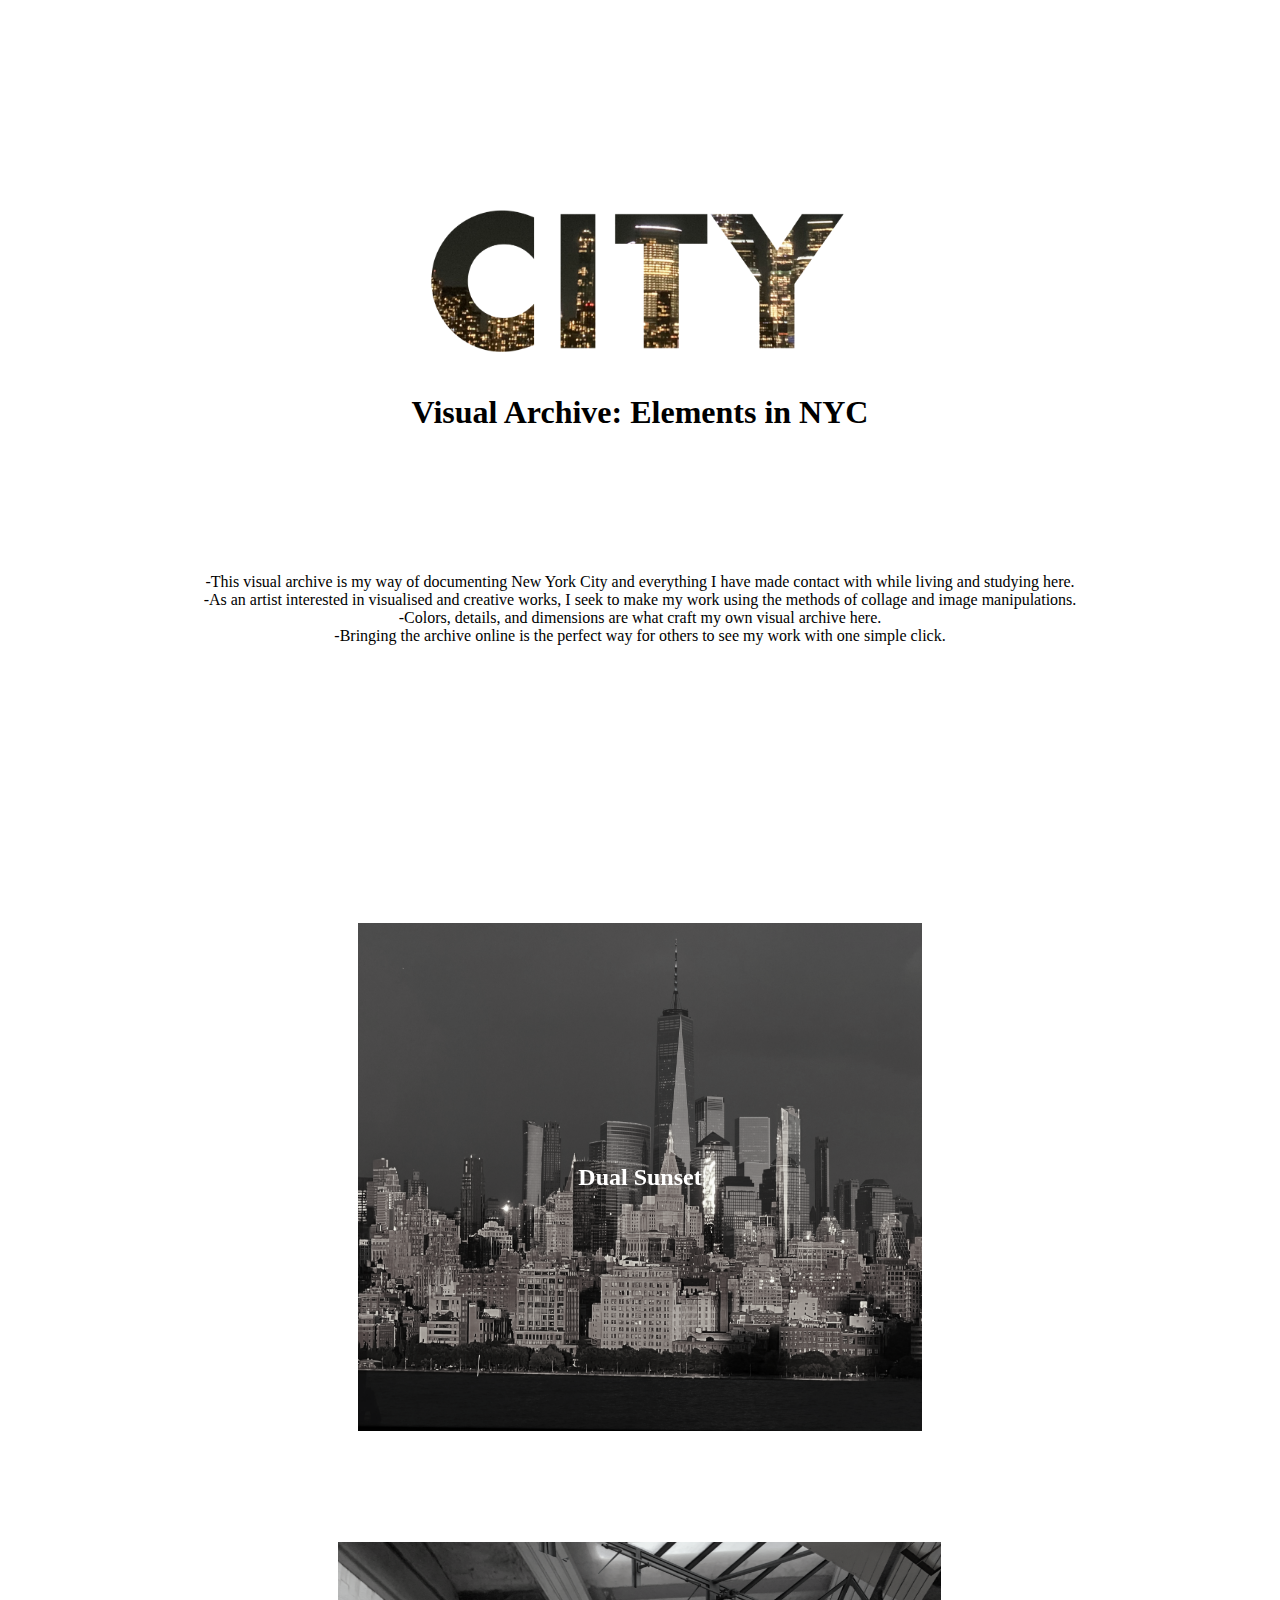
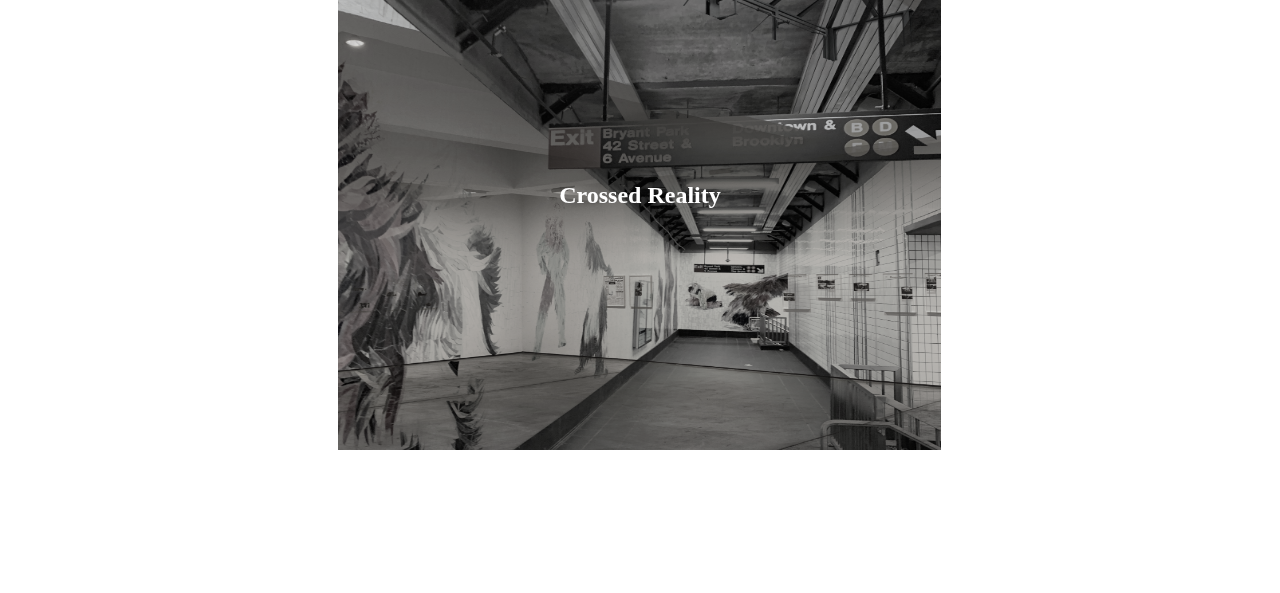
==== index.html @ 4e04876f "Add files via upload" ====
<!DOCTYPE html>
<html>

<head>
    <meta name="viewport" content="width=device-width">
<link href='https://fonts.googleapis.com/css?family=Inter' rel='stylesheet'>
<link rel="stylesheet" href="style.css" />
</style>
</head>

<body>

    <div id="head">
        <img src="back1.png" width="40%">
        <h1>Visual Archive: Elements in NYC</h1>
    </div>

    <div id="description">
        <p>
            -This visual archive is my way of documenting New York City and everything I have made contact with while living and studying here.
            <br>
            -As an artist interested in visualised and creative works, I seek to make my work using the methods of collage and image manipulations.
            <br>
            -Colors, details, and dimensions are what craft my own visual archive here.
            <br>
            -Bringing the archive online is the perfect way for others to see my work with one simple click.
        </p>
    </div>
    

    <div class="container">

        <div id="img1"> 
            <h2><a href="pages/img1.html">Dual Sunset</a></h2>
        </div>

        <div id="img2"> 
            <h2><a href="pages/img2.html">Crossed Reality</a></h2>
        </div>

    </div>

</body>

</html>
---- style.css ----
body {
  color: rgb(0, 0, 0);
}

#head {
  text-align: center;
  padding: auto;
  padding-top: 10%;
  margin: 5%;
}

#description {
  text-align: center;
  padding: 5%;
  margin: 5%;
}

a:link {
  color: rgb(255, 255, 255);
  text-decoration: none;
}

a:visited {
  color: rgba(255, 255, 255);
  background-color: transparent;
}

a:hover {
  color: rgb(255, 253, 126);
  background-color: transparent;
  text-decoration: underline;
}

.container {
  display: flex;
  flex-direction: column;
  align-items: center;
  padding: 5rem;
}

#img1 {
  padding: 20%;
  margin: 5%;
  text-align: center;
  background-image: url(archive1.jpeg);
  background-repeat: no-repeat;
  background-size: 110% 100%;
  filter: grayscale(95%);
}

#img1:hover {
  padding: 21%;
  margin: 5%;
  text-align: center;
  background-image: url(archive1.jpeg);
  background-repeat: no-repeat;
  background-size: 110% 100%;
  filter: grayscale(0%);
}

#img2 {
  padding: 20%;
  margin: 5%;
  text-align: center;
  background-image: url(archive2.JPG);
  background-repeat: no-repeat;
  background-size: 100% 120%;
  filter: grayscale(95%);
}

#img2:hover {
  padding: 21%;
  margin: 5%;
  text-align: center;
  background-image: url(archive2.JPG);
  background-repeat: no-repeat;
  background-size: 100% 120%;
  filter: grayscale(0%);
}
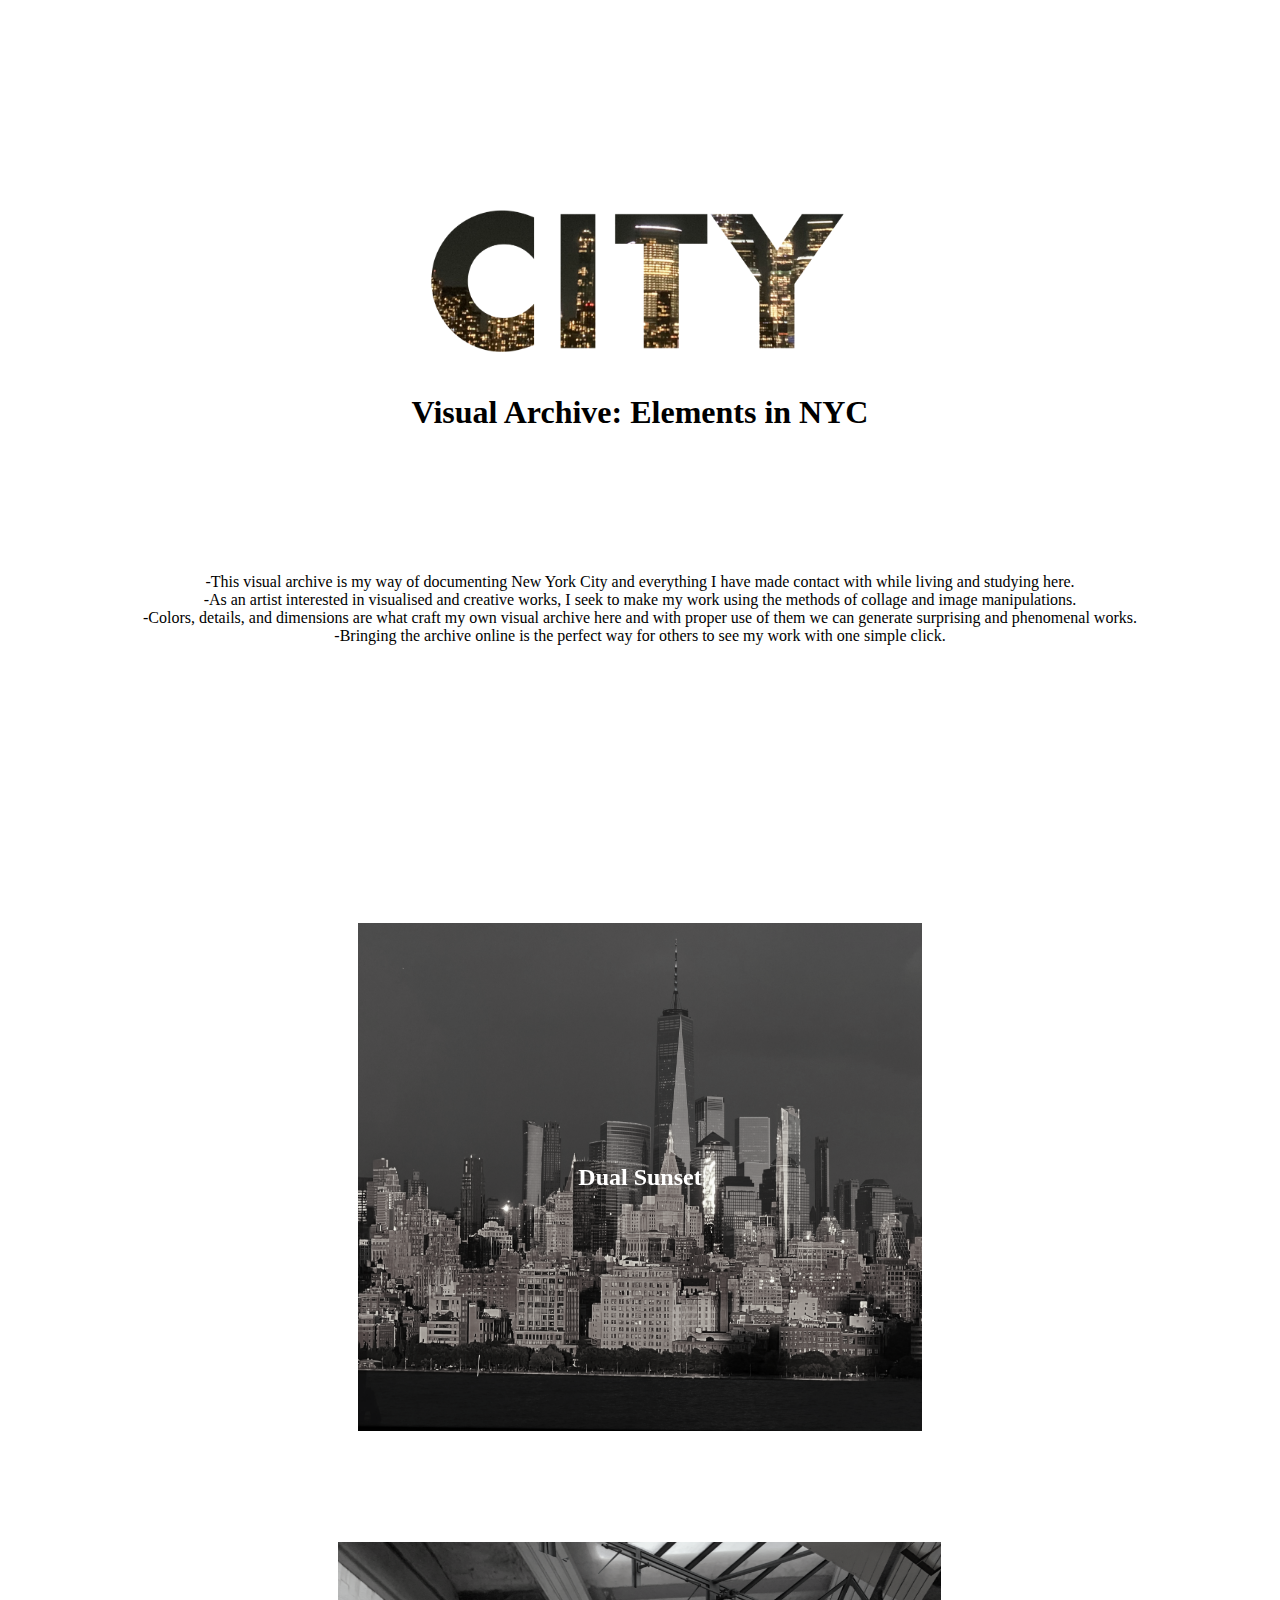
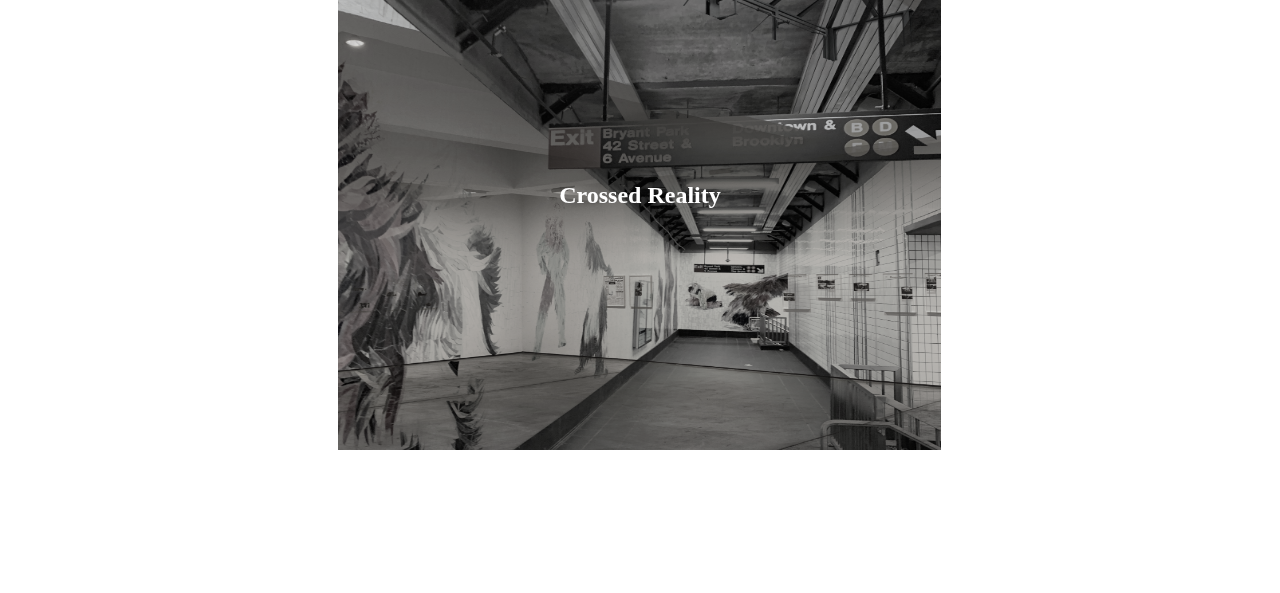
==== commit 35263af4: "Update index.html" ====
--- a/index.html
+++ b/index.html
@@ -21,7 +21,7 @@
             <br>
             -As an artist interested in visualised and creative works, I seek to make my work using the methods of collage and image manipulations.
             <br>
-            -Colors, details, and dimensions are what craft my own visual archive here.
+            -Colors, details, and dimensions are what craft my own visual archive here and with proper use of them we can generate surprising and phenomenal works.
             <br>
             -Bringing the archive online is the perfect way for others to see my work with one simple click.
         </p>
@@ -42,4 +42,4 @@
 
 </body>
 
-</html>     +</html>     
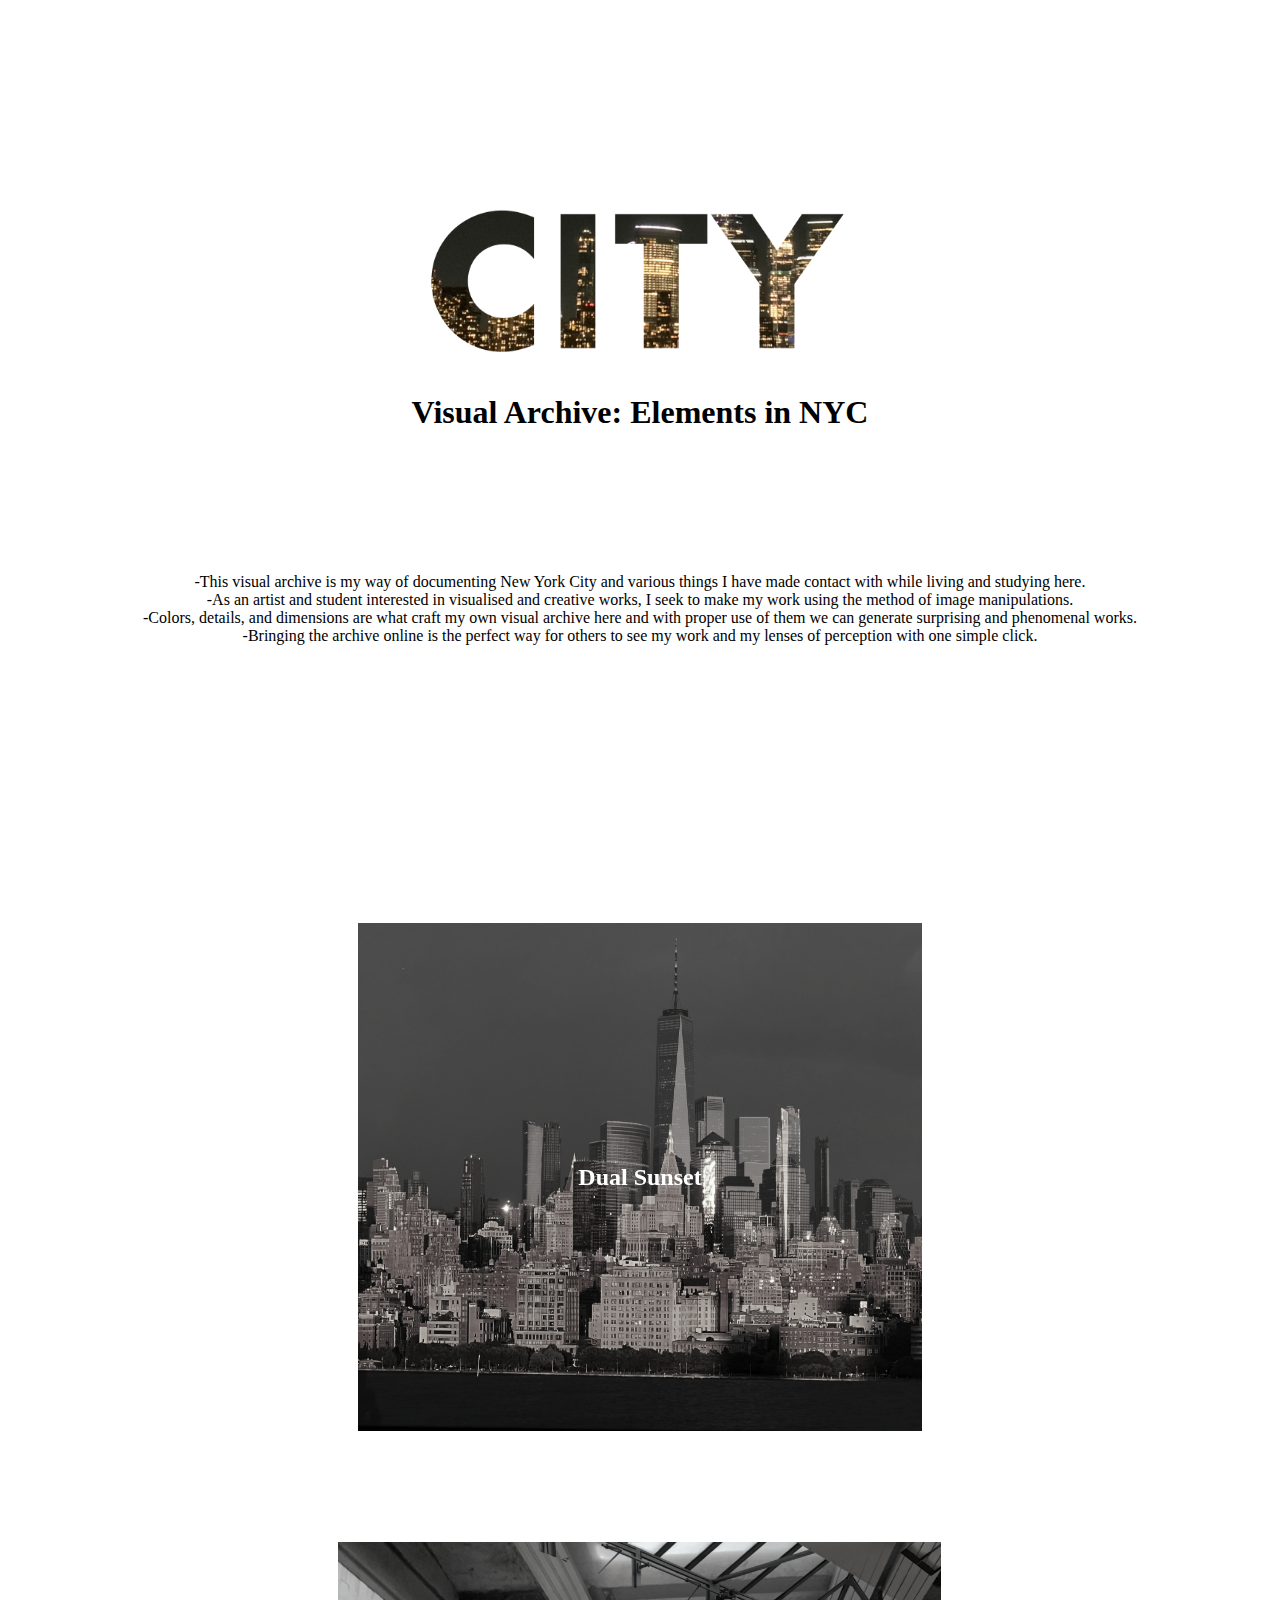
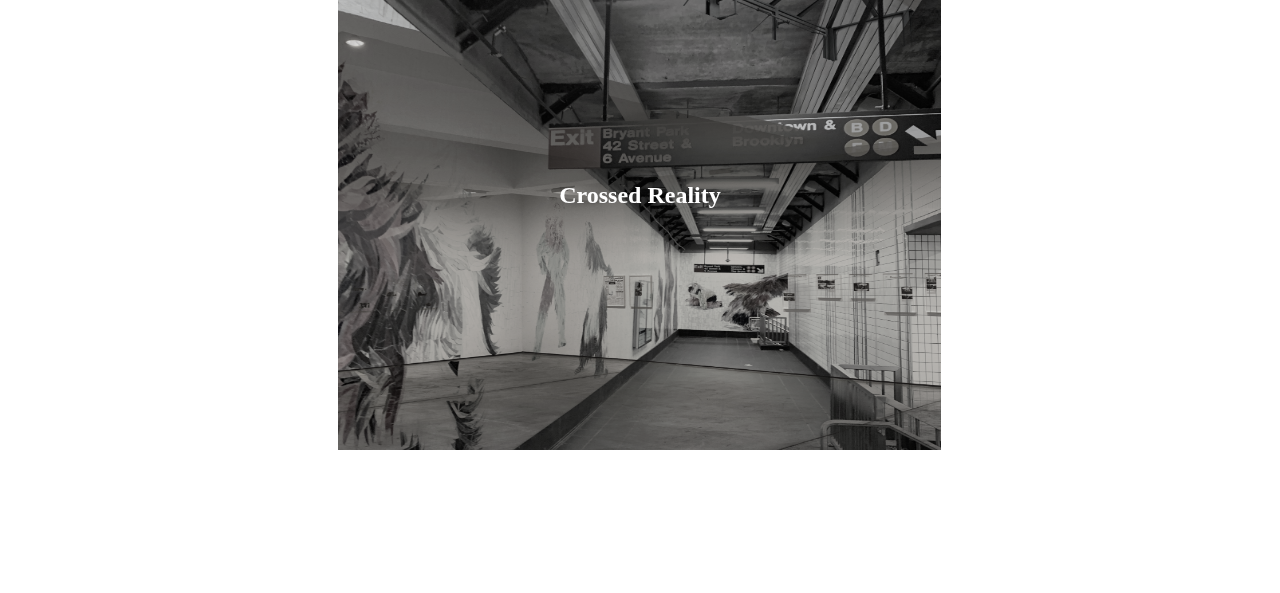
==== commit 08bd3264: "Update index.html" ====
--- a/index.html
+++ b/index.html
@@ -17,13 +17,13 @@
 
     <div id="description">
         <p>
-            -This visual archive is my way of documenting New York City and everything I have made contact with while living and studying here.
+            -This visual archive is my way of documenting New York City and various things I have made contact with while living and studying here.
             <br>
-            -As an artist interested in visualised and creative works, I seek to make my work using the methods of collage and image manipulations.
+            -As an artist and student interested in visualised and creative works, I seek to make my work using the method of image manipulations.
             <br>
             -Colors, details, and dimensions are what craft my own visual archive here and with proper use of them we can generate surprising and phenomenal works.
             <br>
-            -Bringing the archive online is the perfect way for others to see my work with one simple click.
+            -Bringing the archive online is the perfect way for others to see my work and my lenses of perception with one simple click.
         </p>
     </div>
     
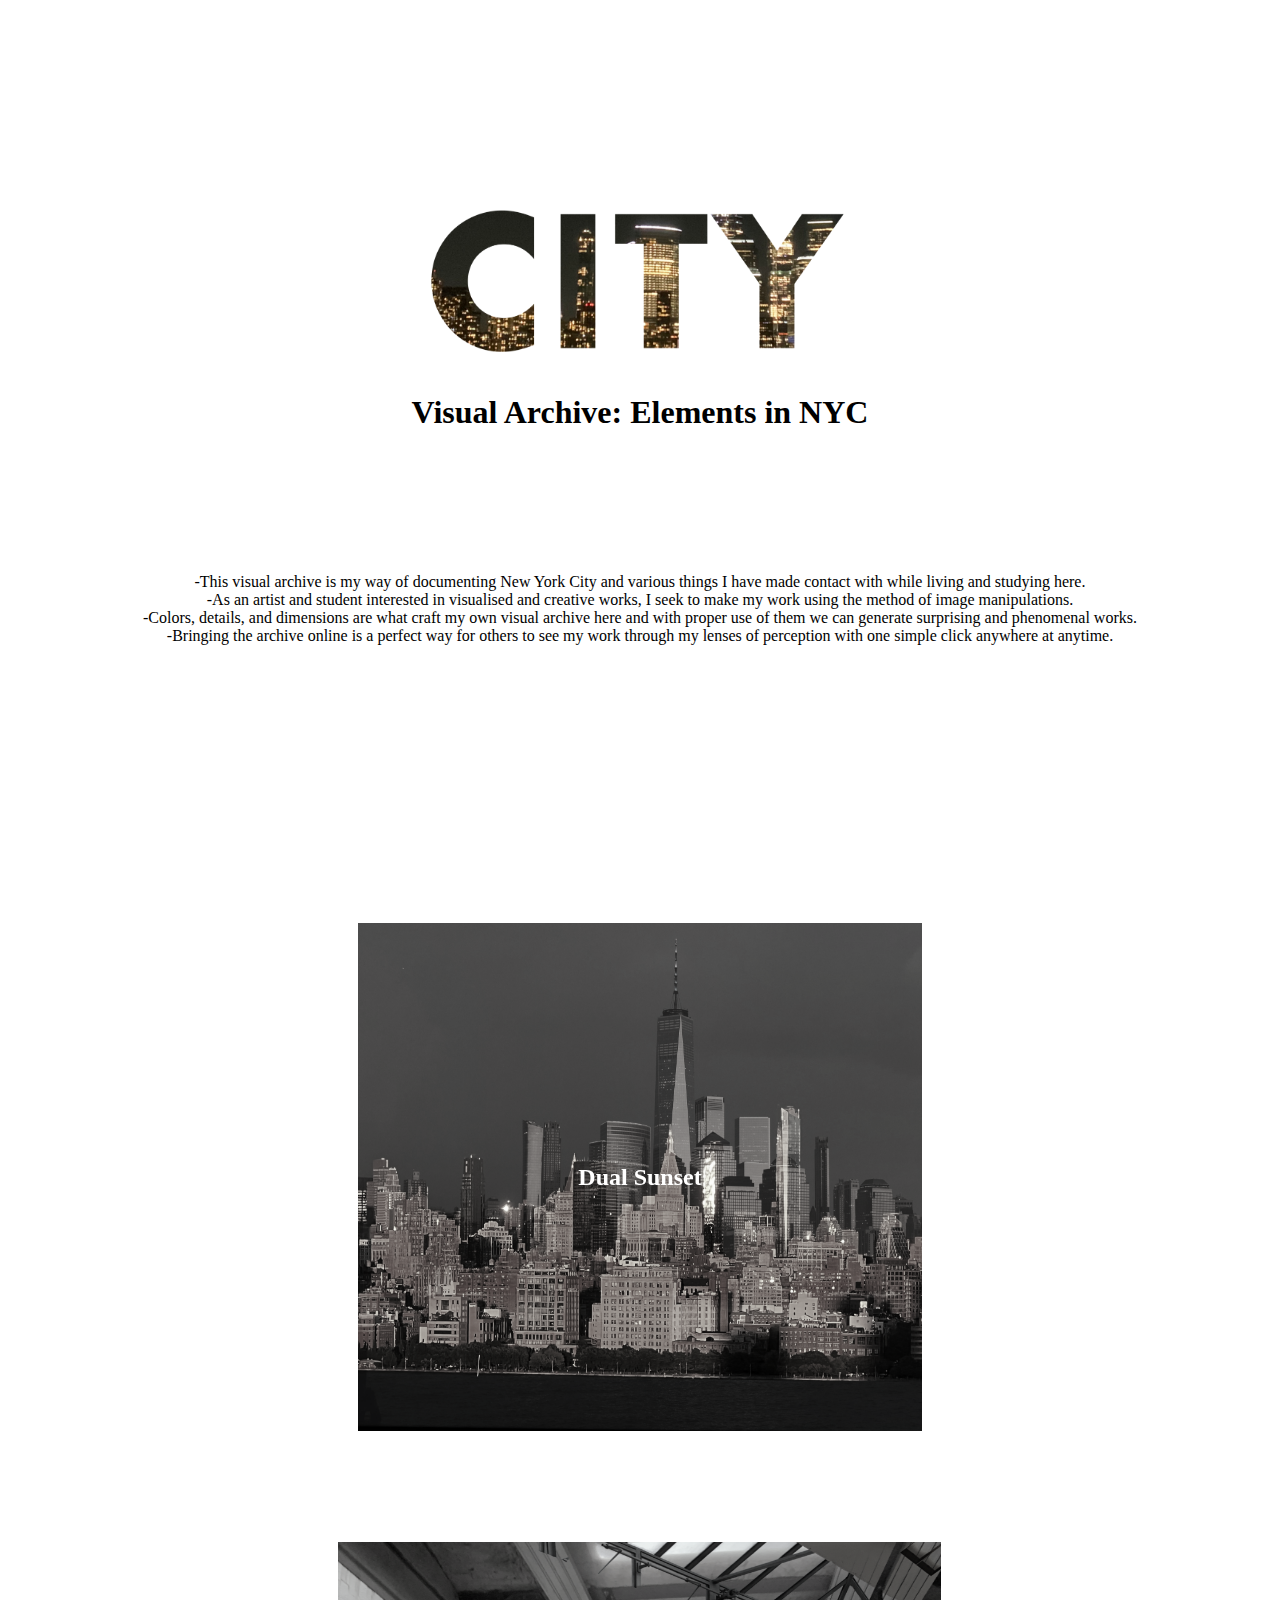
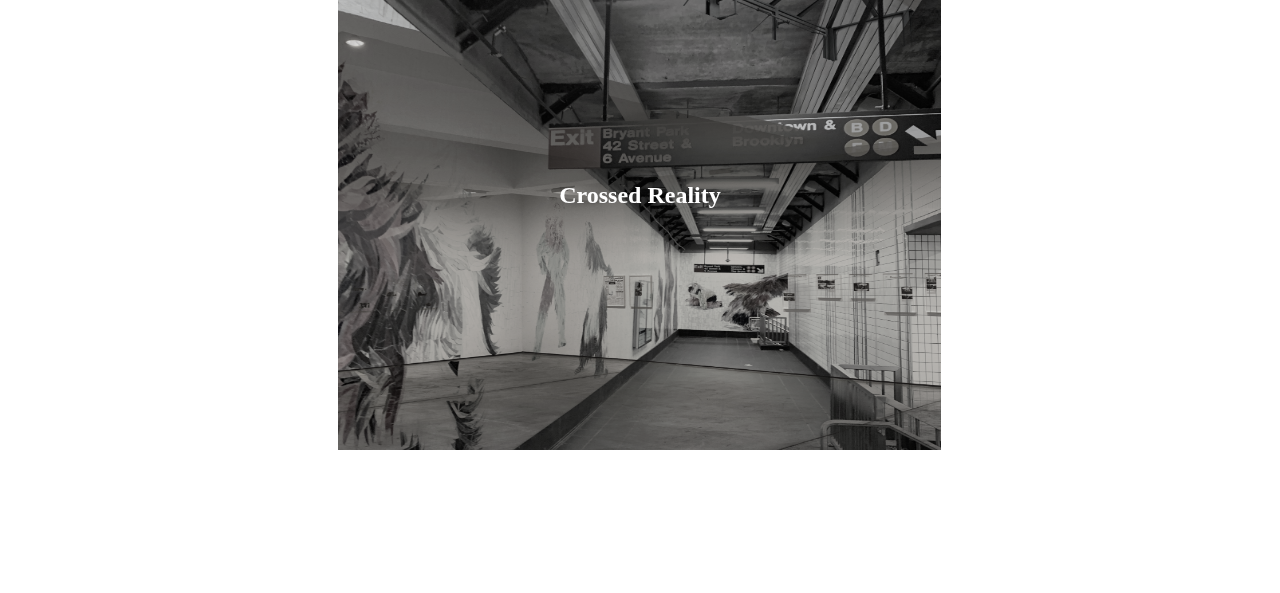
==== commit 71994f5e: "Update index.html" ====
--- a/index.html
+++ b/index.html
@@ -23,7 +23,7 @@
             <br>
             -Colors, details, and dimensions are what craft my own visual archive here and with proper use of them we can generate surprising and phenomenal works.
             <br>
-            -Bringing the archive online is the perfect way for others to see my work and my lenses of perception with one simple click.
+            -Bringing the archive online is a perfect way for others to see my work through my lenses of perception with one simple click anywhere at anytime.
         </p>
     </div>
     
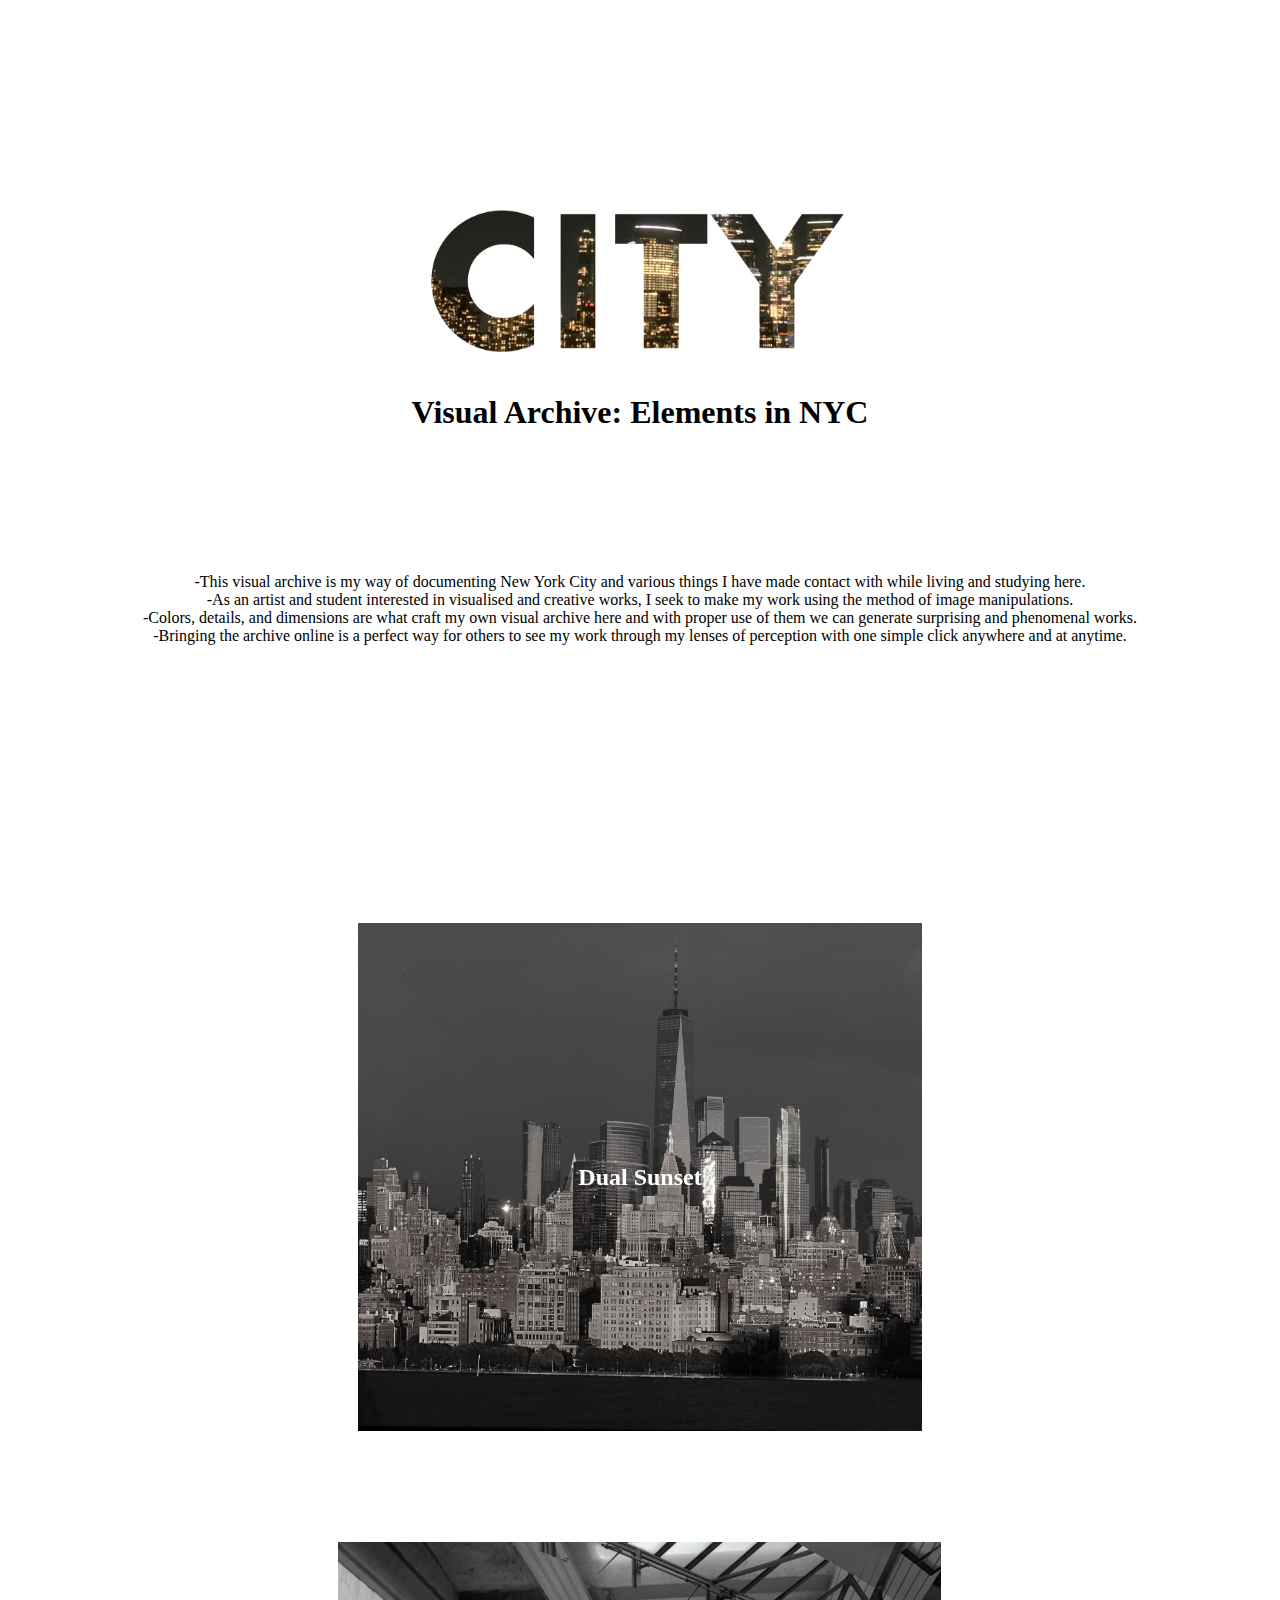
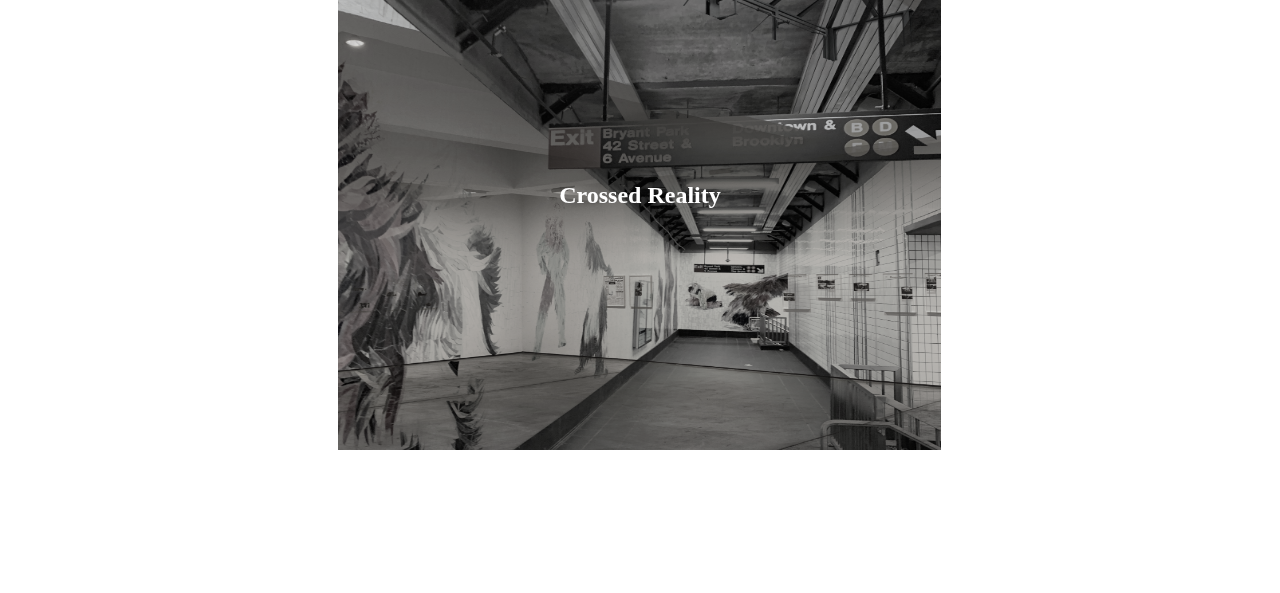
==== commit f6e89045: "Update index.html" ====
--- a/index.html
+++ b/index.html
@@ -23,7 +23,7 @@
             <br>
             -Colors, details, and dimensions are what craft my own visual archive here and with proper use of them we can generate surprising and phenomenal works.
             <br>
-            -Bringing the archive online is a perfect way for others to see my work through my lenses of perception with one simple click anywhere at anytime.
+            -Bringing the archive online is a perfect way for others to see my work through my lenses of perception with one simple click anywhere and at anytime.
         </p>
     </div>
     
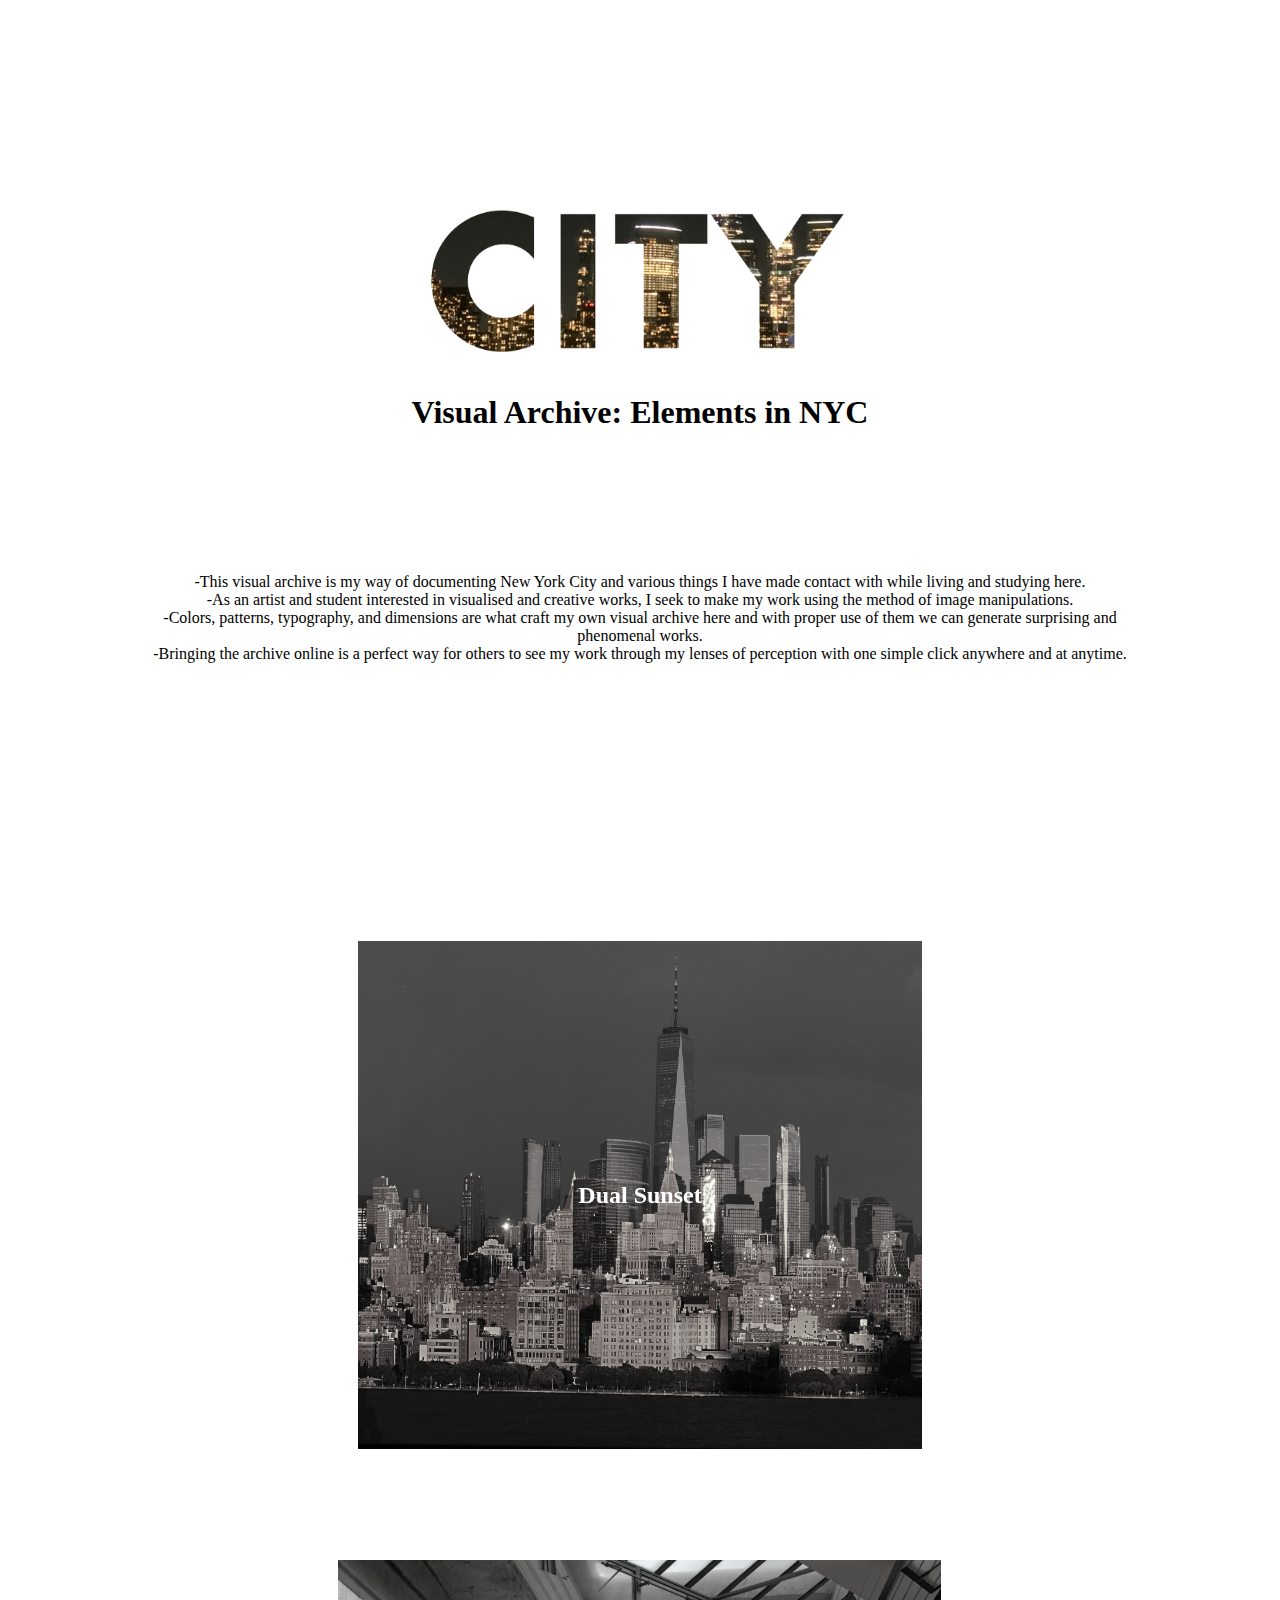
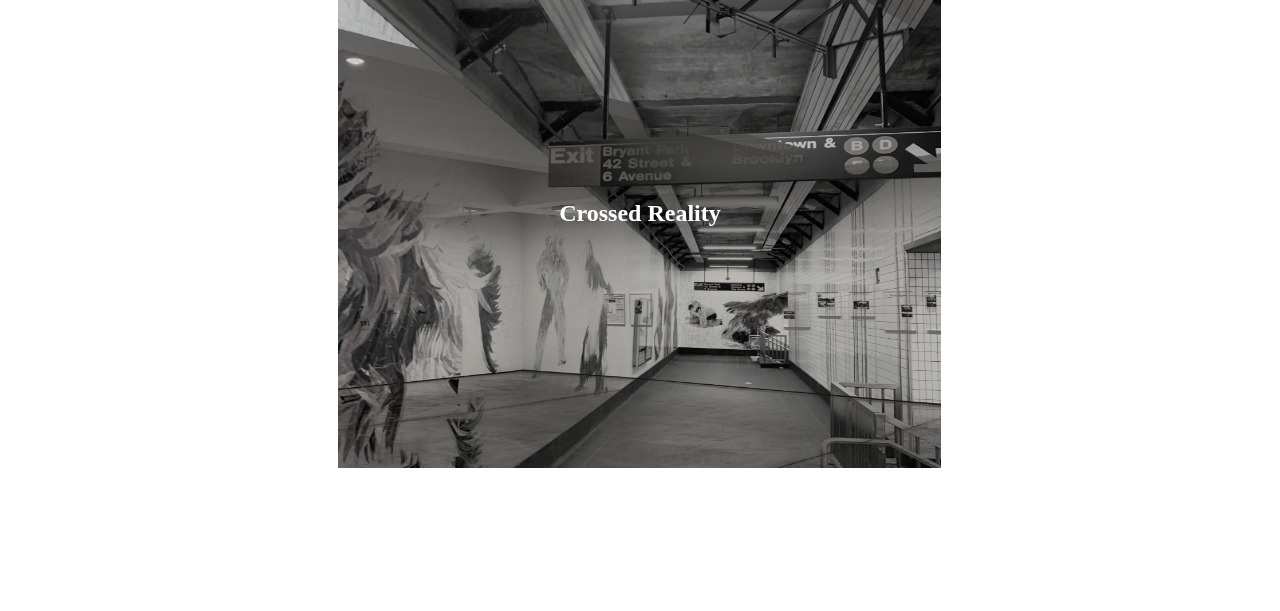
==== commit f4de6495: "Update index.html" ====
--- a/index.html
+++ b/index.html
@@ -21,7 +21,7 @@
             <br>
             -As an artist and student interested in visualised and creative works, I seek to make my work using the method of image manipulations.
             <br>
-            -Colors, details, and dimensions are what craft my own visual archive here and with proper use of them we can generate surprising and phenomenal works.
+            -Colors, patterns, typography, and dimensions are what craft my own visual archive here and with proper use of them we can generate surprising and phenomenal works.
             <br>
             -Bringing the archive online is a perfect way for others to see my work through my lenses of perception with one simple click anywhere and at anytime.
         </p>
